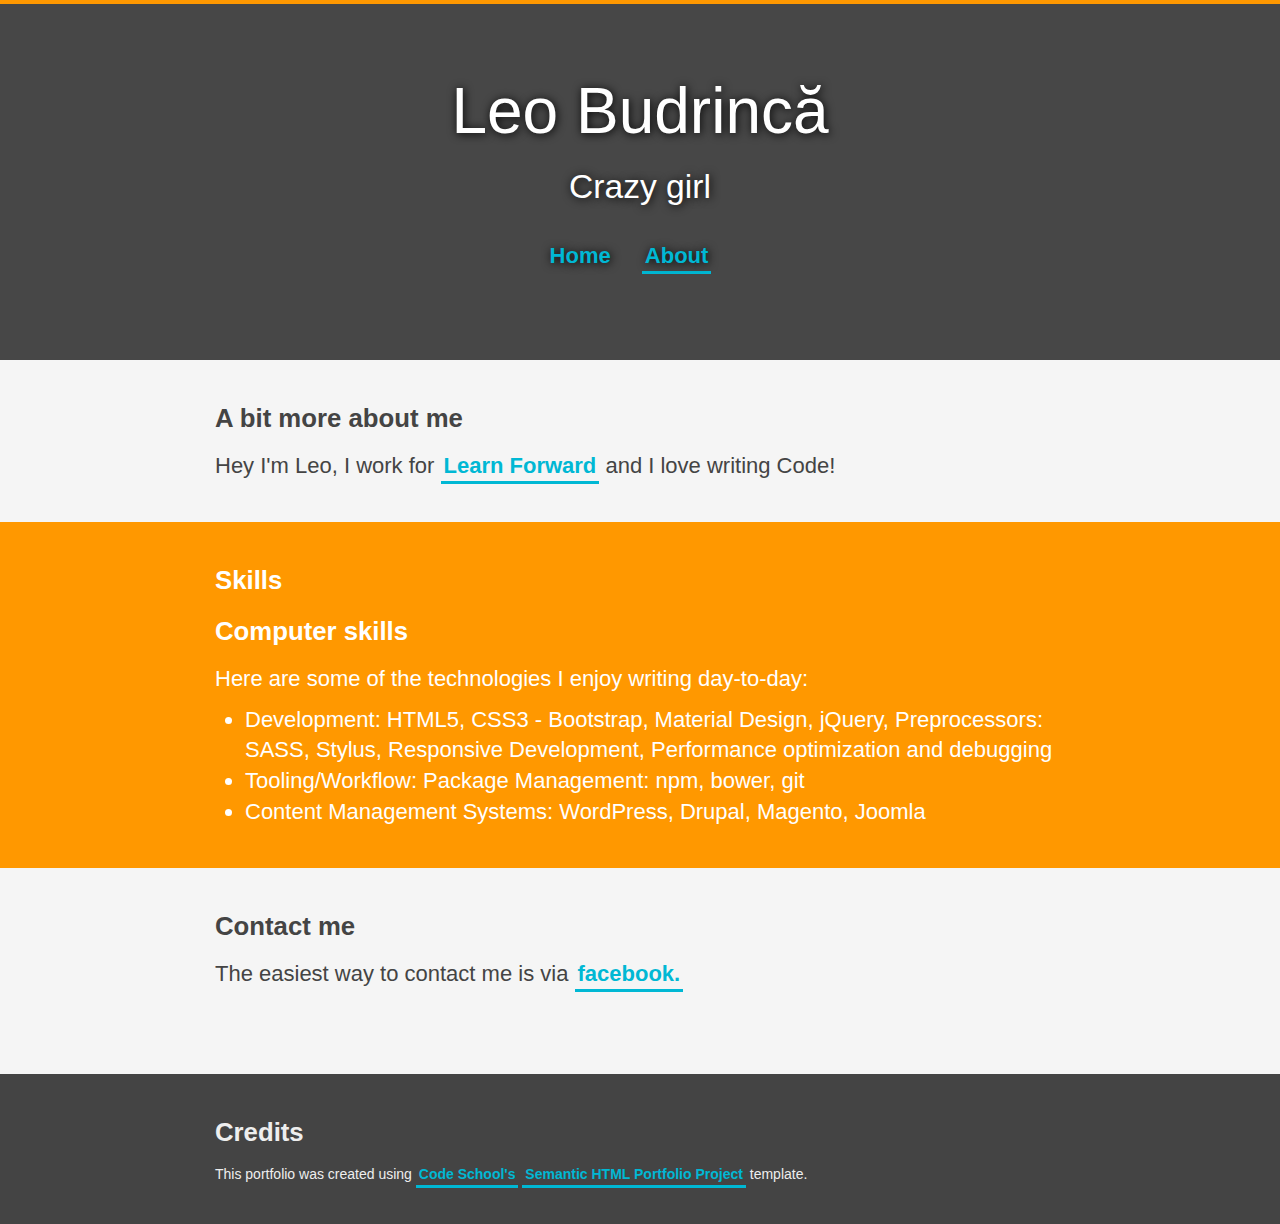
==== src/index.html @ b978a729 "Create my portfolio" ====
<!DOCTYPE html>
<html lang="en">

<head>
  <meta charset="UTF-8">
  <meta name="viewport" content="width=device-width; initial-scale=1.0; maximum-scale=1.0;">
  <link rel="stylesheet" href="main.css">
  <title>Leo - crazy girls</title>
</head>

<body>

  <header>
    <h1>Leo Budrincă</h1>
    <h2>Crazy girl</h2>

    <nav>
      <ul>
        <li><a href="index.html" class="active">Home</a></li>
        <li><a href="about.html">About</a></li>
      </ul>
    </nav>
  </header>

  <section class="tagline">
    <div class="content-wrapper">
      <h3>A bit more about me</h3>
      <p>Hey I'm Leo, I work for <a target="_blank" href="https://learnfwd.com/">Learn Forward</a> and I love writing Code!</p>
    </div>
  </section>


  <section class="skills">
    <div class="content-wrapper">
      <h3>Skills</h3>
      <h3>Computer skills</h3>
      <p>Here are some of the technologies I enjoy writing day-to-day:</p>
      <ul>
        <li><strong>Development:</strong> HTML5, CSS3 - Bootstrap, Material Design, jQuery, Preprocessors: SASS, Stylus, Responsive Development, Performance optimization and debugging</li>
        <li><strong>Tooling/Workflow:</strong> Package Management: npm, bower, git</li>
        <li><strong>Content Management Systems:</strong> WordPress, Drupal, Magento, Joomla</li>
      </ul>
    </div>
  </section>

  <section class="contact">
    <div class="content-wrapper">
      <h3>Contact me</h3>
      <p>The easiest way to contact me is via <a href="https://www.facebook.com/superadminu">facebook.</a></p>
    </div>
  </section>

  <footer>
    <div class="content-wrapper">
      <h3>Credits</h3>
      <p>This portfolio was created using <a href='https://www.codeschool.com'>Code School's</a> <a href='https://github.com/codeschool/SemanticHTMLPortfolioProject'>Semantic HTML Portfolio Project</a> template.</p>
    </div>
  </footer>

</body>

</html>
---- src/main.css ----
*, *:before, *:after {
  box-sizing: border-box;
  margin: 0;
  padding: 0;
}

body {
  background: #F5F5F5;
  color: #444;
  font-family: "Helvetica Neue", Arial, serif;
  font-size: 22px;
  margin: 0;
  padding: 0;
  font-weight: 200;
  -webkit-font-smoothing: antialiased;
	-moz-osx-font-smoothing: grayscale;
}

h1, h2, h3, h4 {
  margin: 10px 0 15px;
}

.nav, nav {
  display: inline;
  list-style: none;
  margin: 1em 0;
  padding: 0;
}
.nav li, nav li {
  display: inline;
  margin-right: 1em;
}

p, ul {
  margin: 10px 0;
}

.skills ul li {
  margin-left: 30px;;
}

a {
  color: #00b8d4;
  font-weight: 600;
  text-decoration: none;
  border-bottom: 3px solid #00b8d4;
  padding: 3px;
}

a:hover {
  background-color: #00b8d4;
  color: white;
}

a:active {
  position: relative;
  top: 1px;
}

a.active {
  border-bottom: none;
}

.content-wrapper {
  line-height: 1.4;
  margin: 0 auto;
  max-width: 900px;
  padding: 30px 25px;
}

/*
 * HEADER
 */

.header, header {
  align-items: center;
  background-color: #EFEFEF;
  background-image: url('bg.jpg');
  background-position: cover;
  background-repeat: no-repeat;
  background-size: 100% auto;
  border-top: 4px solid #FF9800;
  color: #FFFFFF;
  display: flex;
  flex-direction: column;
  height: 40vh;
  justify-content: center;
  min-height: 250px;
  padding: 0 20px;
  position: relative;
  text-align: center;
}

@media only screen and (max-device-width: 420px)  {
  .header, header {
    background-size: auto 100%;
  }
}

.header:before, header:before {
  background: rgba(0, 0, 0, .7);
  bottom: 0;
  content: ' ';
  display: block;
  left: 0;
  position: absolute;
  right: 0;
  top: 0;
  z-index: 1;
}

.header *, header * {
  position: relative;
  z-index: 2;
  text-shadow: 1px 1px 10px black;
}

.header h1, header h1 {
  font-size: 4rem;
  font-weight: 100;
}

.header h2, header h2 {
  font-size: 2.1rem;
  font-weight: 100;
  margin: 5px 0;
}

/*
 * SKILLS
 */

.skills {
  background: #FF9800;
  color: white;
}

.footer, footer {
  margin-top: 2em;
  background-color: #444;
  color: #eee;
}
.footer h1, footer h1 {
  font-size: 16px;
}
.footer p, footer p {
  font-size: 14px;
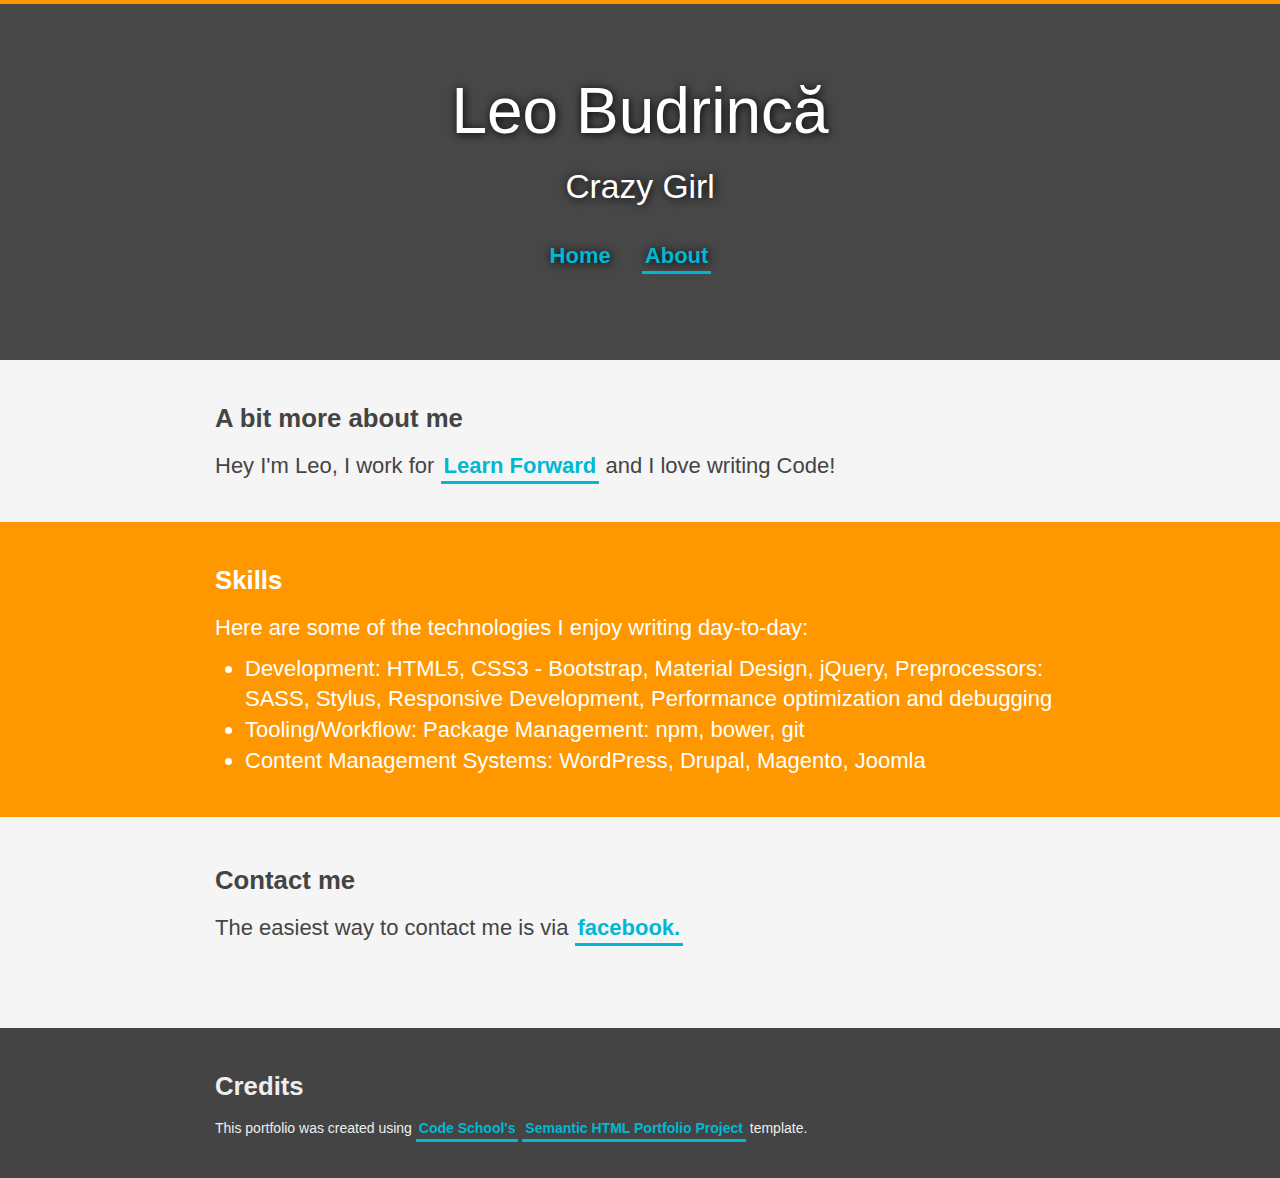
==== commit ffc163e0: "Create my portfolio" ====
--- a/src/index.html
+++ b/src/index.html
@@ -5,14 +5,14 @@
   <meta charset="UTF-8">
   <meta name="viewport" content="width=device-width; initial-scale=1.0; maximum-scale=1.0;">
   <link rel="stylesheet" href="main.css">
-  <title>Leo - crazy girls</title>
+  <title>Leo - Crazy girls</title>
 </head>
 
 <body>
 
   <header>
     <h1>Leo Budrincă</h1>
-    <h2>Crazy girl</h2>
+    <h2>Crazy Girl</h2>
 
     <nav>
       <ul>
@@ -22,33 +22,36 @@
     </nav>
   </header>
 
-  <section class="tagline">
-    <div class="content-wrapper">
-      <h3>A bit more about me</h3>
+  <main>
+
+    <section class="tagline">
+      <div class="content-wrapper">
+        <h3>A bit more about me</h3>
       <p>Hey I'm Leo, I work for <a target="_blank" href="https://learnfwd.com/">Learn Forward</a> and I love writing Code!</p>
-    </div>
-  </section>
+      </div>
+    </section>
 
+    <section class="skills">
+      <div class="content-wrapper">
+        <h3>Skills</h3>
+        <p>Here are some of the technologies I enjoy writing day-to-day:</p>
+        <ul>
+          <li><strong>Development:</strong> HTML5, CSS3 - Bootstrap, Material Design, jQuery, Preprocessors: SASS, Stylus, Responsive Development, Performance optimization and debugging</li>
+          <li><strong>Tooling/Workflow:</strong> Package Management: npm, bower, git</li>
+          <li><strong>Content Management Systems:</strong> WordPress, Drupal, Magento, Joomla</li>
+        </ul>
+      </div>
+    </section>
 
-  <section class="skills">
-    <div class="content-wrapper">
-      <h3>Skills</h3>
-      <h3>Computer skills</h3>
-      <p>Here are some of the technologies I enjoy writing day-to-day:</p>
-      <ul>
-        <li><strong>Development:</strong> HTML5, CSS3 - Bootstrap, Material Design, jQuery, Preprocessors: SASS, Stylus, Responsive Development, Performance optimization and debugging</li>
-        <li><strong>Tooling/Workflow:</strong> Package Management: npm, bower, git</li>
-        <li><strong>Content Management Systems:</strong> WordPress, Drupal, Magento, Joomla</li>
-      </ul>
-    </div>
-  </section>
+    <section class="contact">
+      <div class="content-wrapper">
+        <h3 How to contact me</h3>
+          <h3>Contact me</h3>
+        <p>The easiest way to contact me is via <a href="https://www.facebook.com/superadminu">facebook.</a></p>
+      </div>
+    </section>
 
-  <section class="contact">
-    <div class="content-wrapper">
-      <h3>Contact me</h3>
-      <p>The easiest way to contact me is via <a href="https://www.facebook.com/superadminu">facebook.</a></p>
-    </div>
-  </section>
+  </main>
 
   <footer>
     <div class="content-wrapper">
